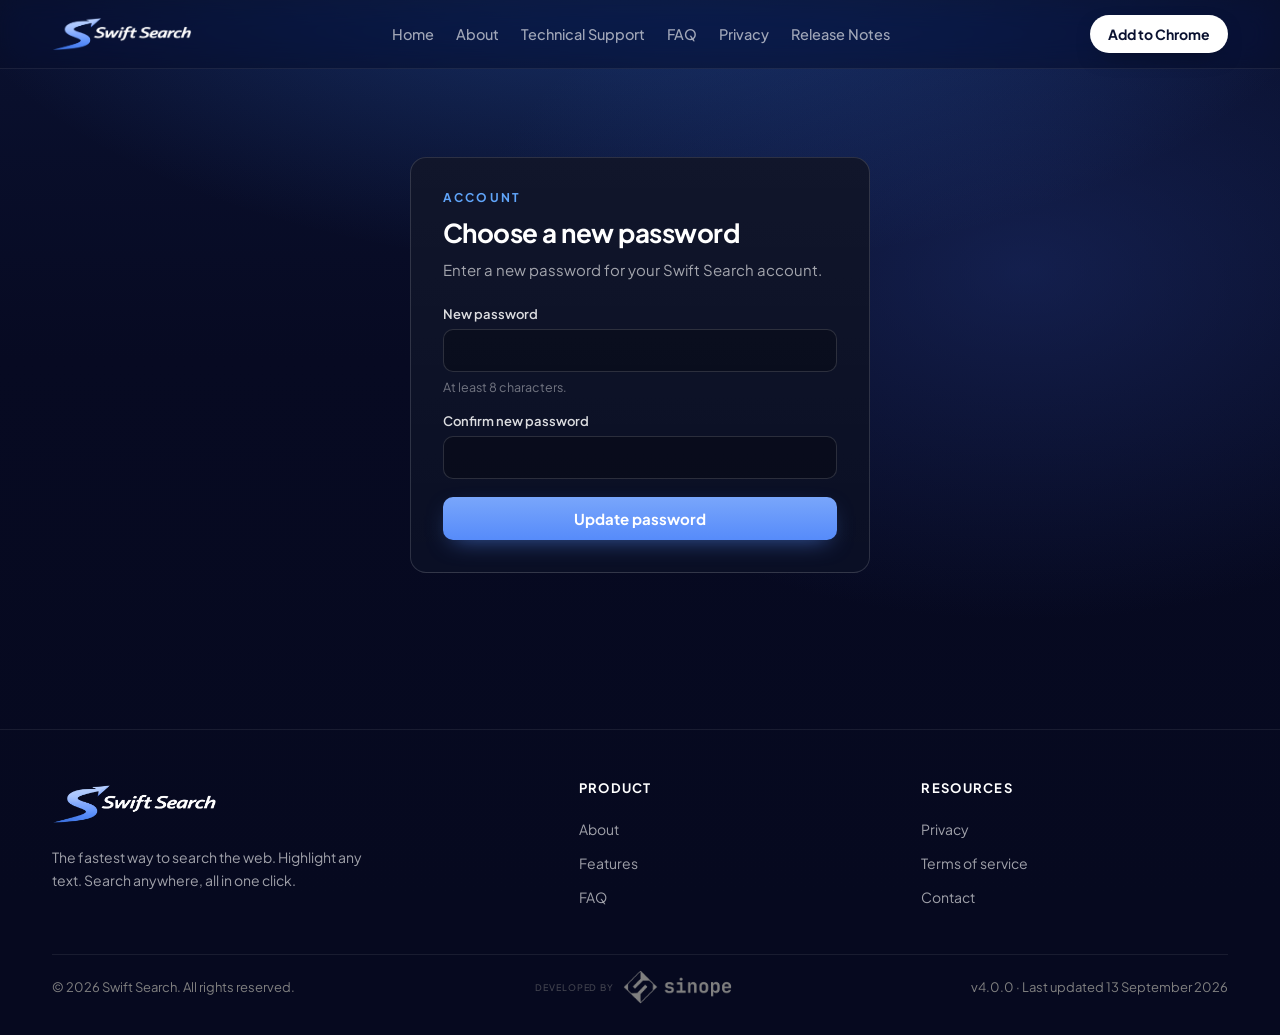
==== reset-password/index.html @ d6902a73 "Add files via upload" ====
<!doctype html>
<html lang="en">
<head>
<meta charset="utf-8" />
<meta name="viewport" content="width=device-width, initial-scale=1" />
<meta name="robots" content="noindex" />
<title>Reset your password — Swift Search</title>
<link rel="preconnect" href="https://fonts.googleapis.com" />
<link rel="preconnect" href="https://fonts.gstatic.com" crossorigin />
<link href="https://fonts.googleapis.com/css2?family=Plus+Jakarta+Sans:ital,wght@0,400;0,500;0,600;0,700;0,800;1,700&family=JetBrains+Mono:wght@400;500&display=swap" rel="stylesheet" />
<link rel="stylesheet" href="../page.css" />
</head>
<body>
<div class="bg"></div>
<div class="nav">
<div class="wrap nav-inner">
<a class="brand" href="../index.html"><img src="../swift-logo-lockup.png" alt="Swift Search" /></a>
<div class="nav-links">
<a href="../index.html">Home</a>
<a href="../about.html">About</a>
<a href="../support.html">Technical Support</a>
<a href="../index.html#faq">FAQ</a>
<a href="../privacy.html">Privacy</a>
<a href="../release-notes.html">Release Notes</a>
</div>
<a class="nav-cta" href="https://chromewebstore.google.com/detail/swift-search/lididcfmfpaiaeapmjpddgicifbjelja?hl=en-US&amp;utm_source=ext_sidebar" target="_blank" rel="noopener">Add to Chrome</a>
</div>
</div>
<main class="wrap">
<div class="auth">
<div class="auth-card">
<div class="eyebrow">Account</div>
<h1>Choose a new password</h1>
<p class="subhead" id="subhead">Enter a new password for your Swift Search account.</p>
<div id="status" hidden></div>
<form id="form">
<div class="field">
<label for="pw1">New password</label>
<input id="pw1" type="password" autocomplete="new-password" />
<span class="hint">At least 8 characters.</span>
</div>
<div class="field">
<label for="pw2">Confirm new password</label>
<input id="pw2" type="password" autocomplete="new-password" />
</div>
<button id="submit" class="btn" type="submit">Update password</button>
</form>
<div id="done" hidden>
<a class="btn" href="../index.html">Back to Swift Search</a>
</div>
</div>
</div>
</main>
<footer>
<div class="wrap">
<div class="foot-grid">
<div>
<a class="brand foot-brand" href="../index.html"><img src="../swift-logo-lockup.png" alt="Swift Search" /></a>
<p class="foot-blurb">The fastest way to search the web. Highlight any text. Search anywhere, all in one click.</p>
</div>
<div><h6>Product</h6><ul><li><a href="../about.html">About</a></li><li><a href="../index.html#features">Features</a></li><li><a href="../index.html#faq">FAQ</a></li></ul></div>
<div><h6>Resources</h6><ul><li><a href="../privacy.html">Privacy</a></li><li><a href="../terms.html">Terms of service</a></li><li><a href="../support.html">Contact</a></li></ul></div>
</div>
<div class="foot-bottom">
<span>© 2026 Swift Search. All rights reserved.</span>
<a href="https://sinope.online" class="sinope-credit-plain" title="Sinope — Publisher" aria-label="Developed by Sinope"><span class="dev-by">Developed by</span><img src="../uploads/sinope_lockup_gray_diamond_gray_text_cutout.png" alt="Sinope" /></a>
<span>v4.0.0 · Last updated 13 September 2026</span>
</div>
</div>
</footer>
</body>
</html>
---- page.css ----
:root{--bg-0:#06091f;--bg-1:#0a1130;--line:rgba(255,255,255,0.08);--line-2:rgba(255,255,255,0.14);--ink-0:#fff;--ink-1:rgba(255,255,255,0.86);--ink-2:rgba(255,255,255,0.62);--ink-3:rgba(255,255,255,0.42);--blue:#3b82f6;--blue-soft:#60a5fa;--highlight:rgba(96,165,250,0.32);--font:'Plus Jakarta Sans',system-ui,-apple-system,sans-serif;--mono:'JetBrains Mono',ui-monospace,monospace}
*{box-sizing:border-box}html,body{margin:0;padding:0}
body{font-family:var(--font);color:var(--ink-1);background:var(--bg-0);-webkit-font-smoothing:antialiased;-moz-osx-font-smoothing:grayscale;overflow-x:hidden}
::selection{background:var(--highlight);color:#fff}
a{color:var(--blue-soft);text-decoration:none}a:hover{color:#93c5fd}
.bg{position:fixed;inset:0;z-index:-1;pointer-events:none;background:radial-gradient(1200px 600px at 50% -10%,rgba(59,130,246,0.35),transparent 60%),radial-gradient(800px 500px at 80% 30%,rgba(29,47,110,0.55),transparent 70%),linear-gradient(180deg,#0a1130 0%,#070a22 40%,#06091f 100%)}
.wrap{max-width:1240px;margin:0 auto;padding:0 32px}
.nav{position:sticky;top:0;z-index:50;backdrop-filter:blur(14px) saturate(140%);-webkit-backdrop-filter:blur(14px) saturate(140%);background:rgba(8,13,38,0.55);border-bottom:1px solid var(--line)}
.nav-inner{display:flex;align-items:center;justify-content:space-between;min-height:68px;gap:20px;padding-top:10px;padding-bottom:10px}
.brand{display:inline-flex;align-items:center}.brand img{height:34px;width:auto;display:block}
.nav-links{display:flex;gap:22px;flex-wrap:nowrap}
.nav-links a{white-space:nowrap;font-size:14.5px;color:var(--ink-2);font-weight:500;transition:color .15s}
.nav-links a:hover,.nav-links a[aria-current="page"]{color:#fff}
.nav-cta{white-space:nowrap;display:inline-flex;align-items:center;gap:8px;padding:10px 18px;border-radius:999px;font-size:14px;font-weight:700;color:#0a1130;background:#fff;box-shadow:0 8px 24px -12px rgba(0,0,0,.6)}
.nav-cta:hover{color:#0a1130;filter:brightness(1.06)}
main,main.wrap{padding-top:88px;padding-bottom:96px}
.doc{max-width:760px;margin:0 auto}
.doc .eyebrow{font-size:12px;font-weight:700;letter-spacing:.18em;text-transform:uppercase;color:var(--blue-soft);margin-bottom:14px}
.doc h1{margin:0 0 12px;font-size:clamp(34px,5vw,52px);line-height:1.04;letter-spacing:-.03em;color:#fff}
.doc .updated{margin:0 0 40px;font-family:var(--mono);font-size:13px;color:var(--ink-3)}
.doc .lede{font-size:19px;line-height:1.6;color:var(--ink-1);margin:0 0 40px;text-wrap:pretty}
.doc h2{margin:44px 0 14px;font-size:20px;line-height:1.25;letter-spacing:-.01em;color:#fff}
.doc h2 .n{font-family:var(--mono);font-size:14px;color:var(--blue-soft);margin-right:10px}
.doc p,.doc li{font-size:16px;line-height:1.7;color:var(--ink-2);text-wrap:pretty}
.doc p{margin:0 0 14px}
.doc ul{margin:0 0 16px;padding-left:20px;display:grid;gap:8px}
.doc strong{color:var(--ink-1);font-weight:700}
.doc .callout{margin:0 0 36px;padding:20px 22px;border:1px solid var(--line-2);border-radius:14px;background:linear-gradient(180deg,rgba(255,255,255,.04),rgba(255,255,255,.01))}
.doc .callout p:last-child{margin:0}
.doc hr{margin:48px 0 0;border:0;border-top:1px solid var(--line)}
.doc .doc-foot{margin-top:24px;display:flex;gap:18px;flex-wrap:wrap;font-size:14px}
footer{border-top:1px solid var(--line);margin-top:60px;padding:50px 0 40px}
.foot-grid{display:grid;grid-template-columns:1.6fr 1fr 1fr;gap:36px;margin-bottom:40px}
.foot-grid h6{color:#fff;margin:0 0 16px;font-size:13px;text-transform:uppercase;letter-spacing:.1em;font-weight:700}
.foot-grid a,.foot-grid li{display:block;color:var(--ink-2);font-size:14px;padding:4px 0;list-style:none}
.foot-grid a:hover{color:#fff}.foot-grid ul{padding:0;margin:0}
.foot-brand{margin-bottom:18px}.foot-brand img{height:40px;width:auto}
.foot-blurb{color:var(--ink-2);font-size:14px;line-height:1.6;margin:0;max-width:320px}
.foot-bottom{display:flex;justify-content:space-between;align-items:center;color:#808080;font-size:13px;padding-top:24px;border-top:1px solid var(--line);gap:16px;position:relative}
.foot-bottom a{color:#808080}.foot-bottom a:hover{color:#fff}
.sinope-credit-plain{display:inline-flex;align-items:center;gap:0;color:#808080;position:absolute;left:50%;top:calc(50% + 12px);transform:translate(-50%,-50%)}
.sinope-credit-plain:hover{color:#808080}
.sinope-credit-plain img{height:56px;width:auto;display:block;margin-left:-4px}
.sinope-credit-plain .dev-by{font-size:9px;text-transform:uppercase;letter-spacing:.1em;opacity:.5;font-weight:500}
@media (max-width:880px){.nav-links{display:none}main,main.wrap{padding-top:64px;padding-bottom:72px}.foot-grid{grid-template-columns:1fr 1fr}.sinope-credit-plain{position:static;transform:none}.foot-bottom{flex-wrap:wrap;gap:12px}}

/* Utility (auth) pages */
.auth{max-width:460px;margin:0 auto}
.auth-card{border:1px solid var(--line-2);border-radius:16px;padding:32px;background:linear-gradient(180deg,rgba(255,255,255,.04),rgba(255,255,255,.01)),#070c22}
.auth h1{margin:0 0 10px;font-size:26px;line-height:1.2;letter-spacing:-.02em;color:#fff}
.auth .eyebrow{font-size:12px;font-weight:700;letter-spacing:.18em;text-transform:uppercase;color:var(--blue-soft);margin-bottom:12px}
.auth p{font-size:15px;line-height:1.6;color:var(--ink-2);margin:0}
.auth .subhead{margin:0 0 24px}
.status{display:flex;align-items:center;gap:10px;padding:14px 16px;border-radius:12px;border:1px solid var(--line-2);background:rgba(255,255,255,.03);margin:0 0 20px}
.status p{margin:0;font-size:14.5px;line-height:1.5;color:var(--ink-1)}
.status--working{border-color:var(--line-2);background:rgba(255,255,255,.04)}
.status--working p{color:var(--ink-2)}
.status--ok{border-color:rgba(52,168,83,.38);background:rgba(52,168,83,.12)}
.status--ok p{color:#7bd996}
.status--error{border-color:rgba(239,68,68,.4);background:rgba(239,68,68,.12)}
.status--error p{color:#f98a8a}
.status--info{border-color:rgba(96,165,250,.4);background:rgba(96,165,250,.12)}
.status--info p{color:var(--blue-soft)}
.spinner{flex:0 0 auto;width:15px;height:15px;border-radius:50%;border:2px solid rgba(255,255,255,.18);border-top-color:var(--blue-soft);animation:spin .8s linear infinite}
@keyframes spin{to{transform:rotate(360deg)}}
.field{display:grid;gap:7px;margin:0 0 18px}
.field label{font-size:13px;font-weight:600;color:var(--ink-1)}
.field input{width:100%;padding:11px 14px;border-radius:10px;border:1px solid var(--line-2);background:rgba(0,0,0,.25);color:#fff;font-family:var(--font);font-size:15px;outline:none}
.field input::placeholder{color:var(--ink-3)}
.field input:focus{border-color:var(--blue-soft);box-shadow:0 0 0 3px rgba(96,165,250,.16)}
.field .hint{font-size:12.5px;color:var(--ink-3)}
.btn{white-space:nowrap;display:inline-flex;align-items:center;justify-content:center;gap:8px;width:100%;padding:12px 18px;border:0;border-radius:10px;font-family:var(--font);font-size:15px;font-weight:700;color:#fff;background:linear-gradient(180deg,#79a6fb,#568bfa);box-shadow:0 8px 24px -10px rgba(86,139,250,.7);cursor:pointer}
.btn:hover{color:#fff;filter:brightness(1.06)}
[hidden]{display:none!important}
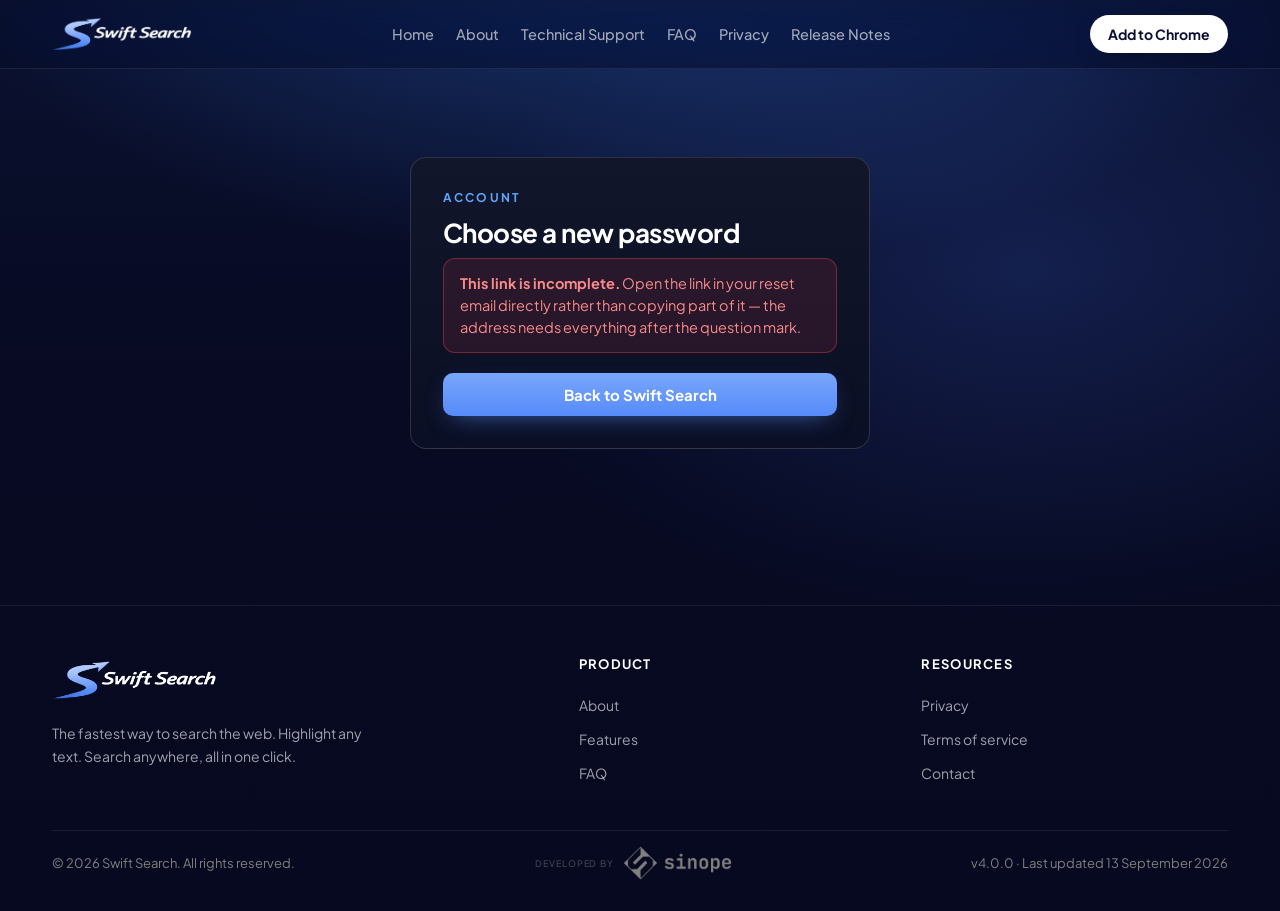
==== commit 4e7bd89f: "Add files via upload" ====
--- a/reset-password/index.html
+++ b/reset-password/index.html
@@ -68,5 +68,129 @@
 </div>
 </div>
 </footer>
+<script>
+/* Swift Search — reset-password.
+   Added to Claude Design's markup; nothing above this line was changed.
+   See the note in verify-email about .status being a flex row and
+   [hidden] being display:none!important — the same two rules apply here. */
+(function () {
+  'use strict';
+
+  var BACKEND = 'https://swift-search-backend.onrender.com';
+  var MIN_LENGTH = 8;   // must match MIN_PASSWORD_LENGTH in emailAuth.js
+
+  var form = document.getElementById('form');
+  var pw1 = document.getElementById('pw1');
+  var pw2 = document.getElementById('pw2');
+  var submit = document.getElementById('submit');
+  var statusEl = document.getElementById('status');
+  var doneEl = document.getElementById('done');
+  var subhead = document.getElementById('subhead');
+
+  function esc(s) {
+    return String(s).replace(/[&<>"']/g, function (c) {
+      return { '&': '&amp;', '<': '&lt;', '>': '&gt;', '"': '&quot;', "'": '&#39;' }[c];
+    });
+  }
+
+  function show(kind, html, withSpinner) {
+    statusEl.hidden = false;
+    statusEl.className = 'status status--' + kind;
+    statusEl.setAttribute('role', 'status');
+    statusEl.setAttribute('aria-live', 'polite');
+    statusEl.innerHTML = (withSpinner ? '<span class="spinner"></span>' : '') +
+                         '<p>' + html + '</p>';
+  }
+
+  // Terminal outcome: the form can no longer achieve anything, so take it
+  // away rather than inviting a retry that cannot succeed.
+  function dead(html) {
+    form.hidden = true;
+    subhead.hidden = true;
+    doneEl.hidden = false;
+    show('error', html);
+  }
+
+  var token = new URLSearchParams(window.location.search).get('token');
+
+  if (!token) {
+    dead('<strong>This link is incomplete.</strong> Open the link in your reset ' +
+         'email directly rather than copying part of it — the address needs ' +
+         'everything after the question mark.');
+    return;
+  }
+
+  form.addEventListener('submit', function (e) {
+    e.preventDefault();
+
+    var a = pw1.value, b = pw2.value;
+
+    if (a.length < MIN_LENGTH) {
+      show('error', 'Your password must be at least ' + MIN_LENGTH + ' characters.');
+      pw1.focus();
+      return;
+    }
+    if (a !== b) {
+      show('error', 'Those two passwords do not match.');
+      pw2.focus();
+      pw2.select();
+      return;
+    }
+
+    submit.disabled = true;
+    show('working', 'Updating your password…', true);
+
+    var slow = setTimeout(function () {
+      if (statusEl.classList.contains('status--working')) {
+        show('working', 'Still working — this can take a few seconds.', true);
+      }
+    }, 4000);
+
+    fetch(BACKEND + '/api/auth/reset-password', {
+      method: 'POST',
+      headers: { 'Content-Type': 'application/json' },
+      body: JSON.stringify({ token: token, newPassword: a })
+    })
+      .then(function (res) {
+        return res.json().catch(function () { return {}; })
+          .then(function (data) { return { ok: res.ok, data: data }; });
+      })
+      .then(function (r) {
+        clearTimeout(slow);
+
+        if (r.ok && r.data && r.data.ok) {
+          form.hidden = true;
+          subhead.hidden = true;
+          doneEl.hidden = false;
+          show('ok',
+            '<strong>Password updated.</strong> Open Swift Search in Chrome and ' +
+            'sign in with your new password.');
+          return;
+        }
+
+        var msg = (r.data && r.data.error) ||
+                  'This reset link is invalid or has expired.';
+
+        // An expired or spent token is terminal; a rejected password is not.
+        if (/invalid|expired|missing/i.test(msg)) {
+          dead('<strong>' + esc(msg) + '</strong> Reset links last one hour and ' +
+               'can only be used once. Open Swift Search, choose "Forgot ' +
+               'password" again, and use the newest email.');
+        } else {
+          show('error', esc(msg));
+          submit.disabled = false;
+        }
+      })
+      .catch(function () {
+        clearTimeout(slow);
+        show('error',
+          '<strong>We could not reach the Swift Search server.</strong> Check ' +
+          'your internet connection and try again. If it keeps happening, ' +
+          'email swiftsearch@outlook.com.');
+        submit.disabled = false;
+      });
+  });
+})();
+</script>
 </body>
 </html>
